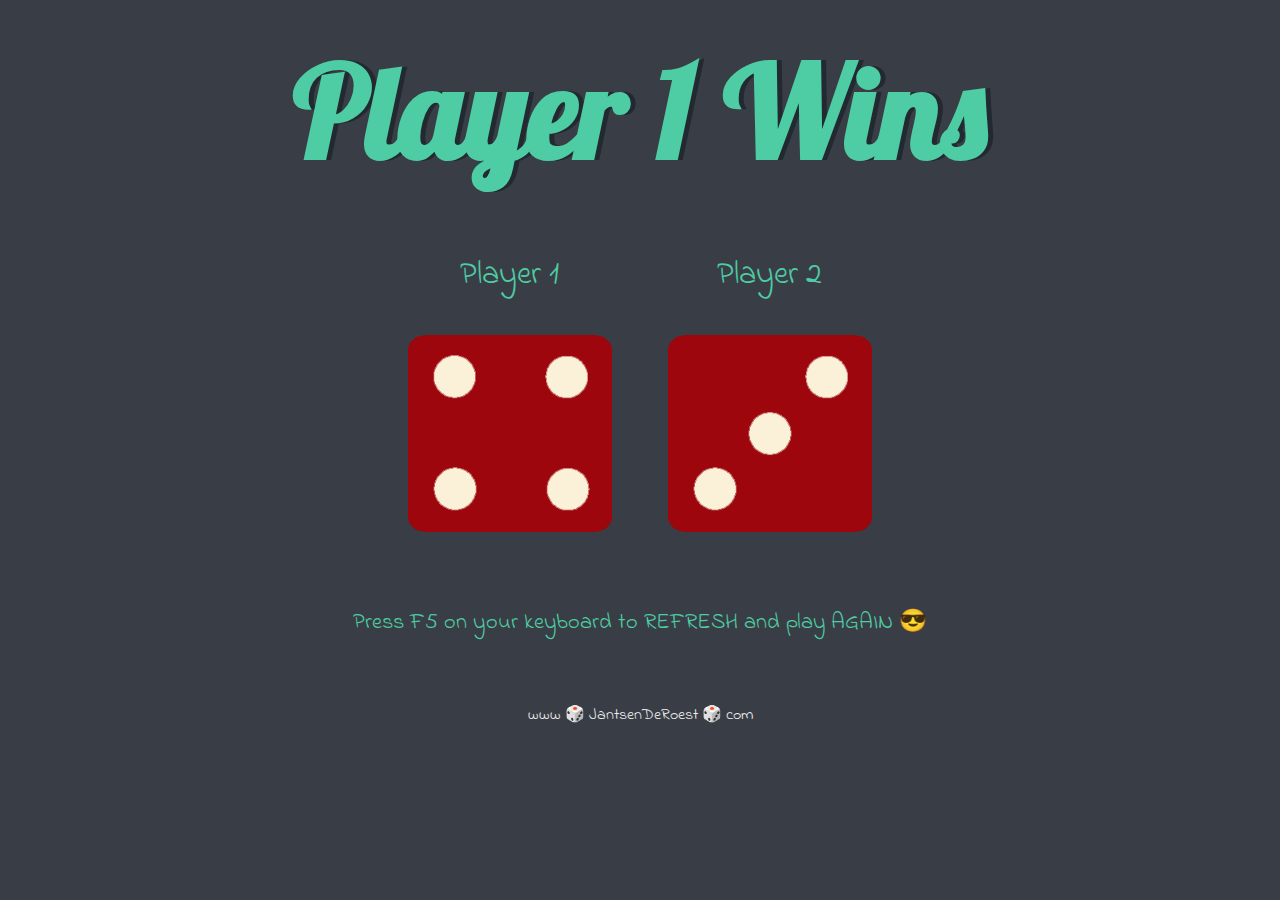
==== dicee.html @ 749a8369 "Initial Git Commit for Dicee Game" ====
<!DOCTYPE html>
<html lang="en" dir="ltr">
  <head>
    <meta charset="utf-8">
    <title>Dicee</title>
    <link rel="stylesheet" href="styles.css">
    <link href="https://fonts.googleapis.com/css?family=Indie+Flower|Lobster" rel="stylesheet">

  </head>
  <body>

    <div class="container">
      <h1>Refresh Me</h1>

      <div class="dice">
        <p>Player 1</p>
        <img class="img1" src="images/dice6.png" alt="dice-6">
      </div>
      <div class="dice">
        <p>Player 2</p>
        <img class="img2" src="images/dice6.png" alt="dice-6">
      </div>

      <p class="refresh">Press F5 on your keyboard to REFRESH and play AGAIN 😎</p>
    </div>
  <script src="index.js" charset="utf-8"></script>
  </body>

  <footer>
    www 🎲 JantsenDeRoest 🎲 com
  </footer>
</html>
---- styles.css ----
.container {
  width: 70%;
  margin: auto;
  text-align: center;
}

.dice {
  text-align: center;
  display: inline-block;

}

.refresh {
  padding-top: 5%;
  font-size: 1.4rem;  
}

body {
  background-color: #393E46;
}

h1 {
  margin: 30px;
  font-family: 'Lobster', cursive;
  text-shadow: 5px 0 #232931;
  font-size: 8rem;
  color: #4ECCA3;
}

p {
  font-size: 2rem;
  color: #4ECCA3;
  font-family: 'Indie Flower', cursive;
}

img {
  width: 80%;
}

footer {
  margin-top: 5%;
  color: #EEEEEE;
  text-align: center;
  font-family: 'Indie Flower', cursive;

}
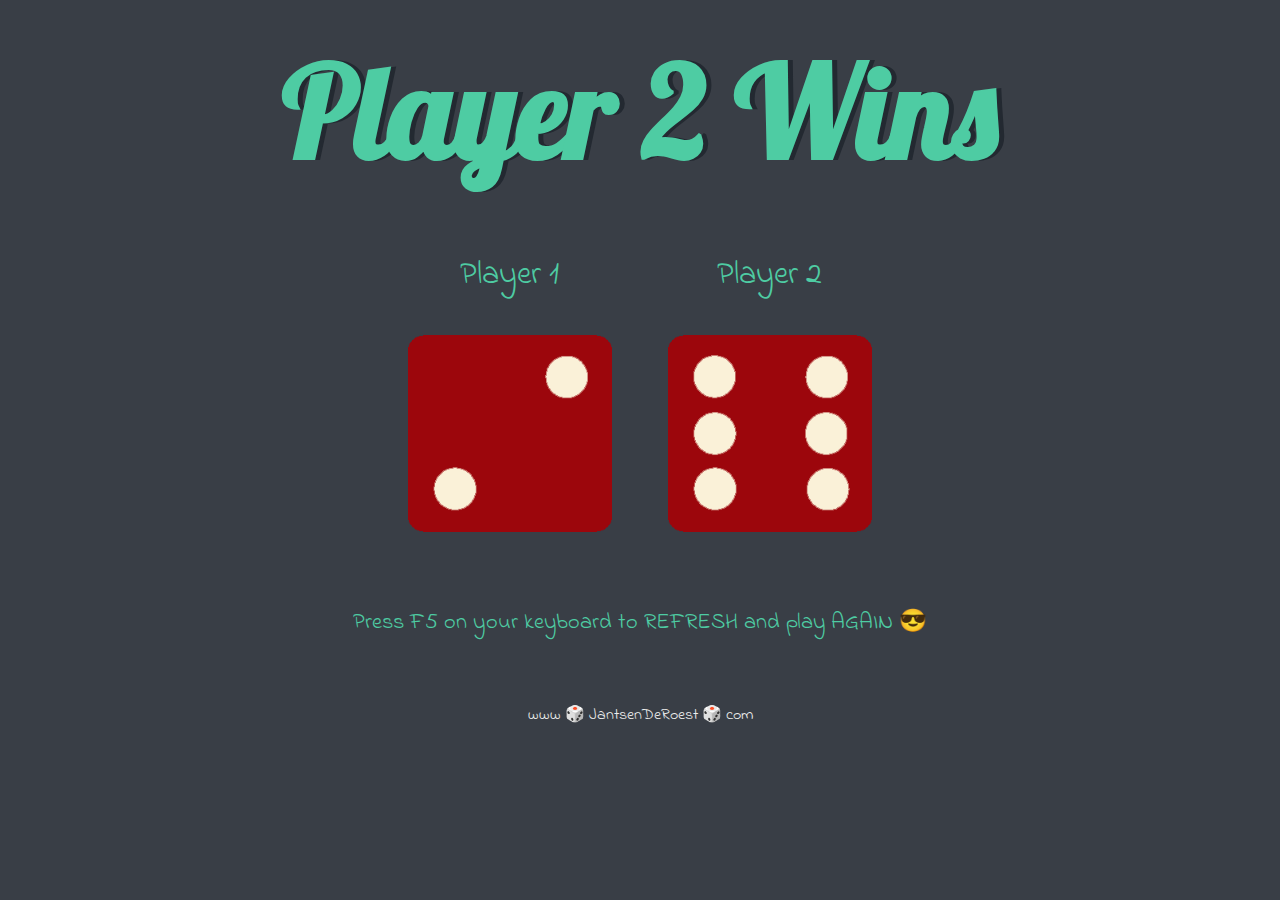
==== commit a36004df: "Test Commit" ====
--- a/dicee.html
+++ b/dicee.html
@@ -23,6 +23,7 @@
 
       <p class="refresh">Press F5 on your keyboard to REFRESH and play AGAIN 😎</p>
     </div>
+    
   <script src="index.js" charset="utf-8"></script>
   </body>
 
